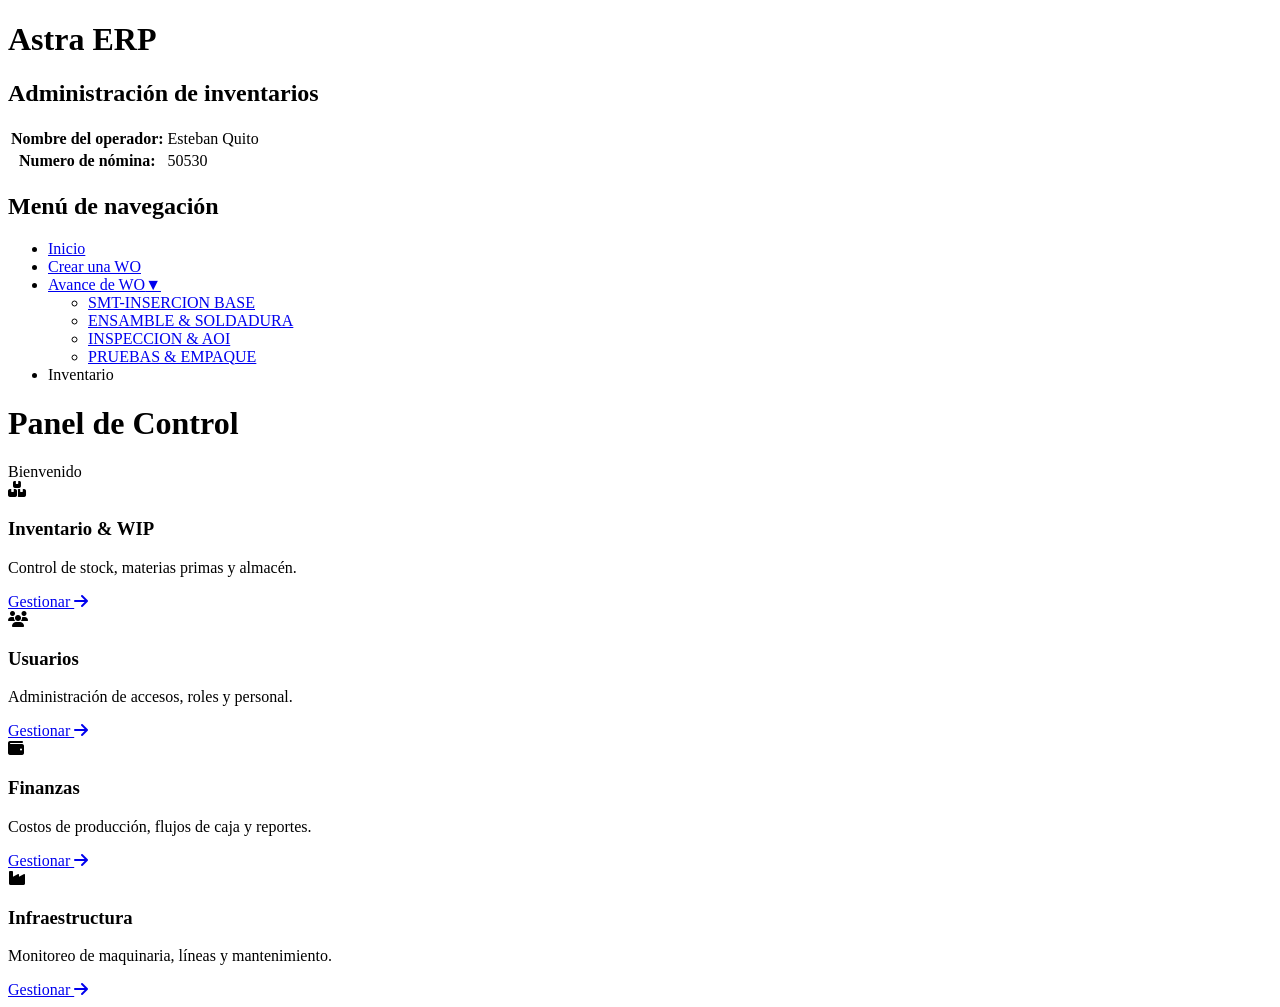
==== index.html @ f241562f "Add files via upload" ====
<!DOCTYPE html>

<html>
    <head>
        <title>Astra ERP</title>
        <meta name="viewport" content="width=device-width, initial-scale=1.0">
        <link rel="stylesheet" href="file:///media/fuse/crostini_330dd540199e529b609d5da35629266e2218453c_termina_penguin/Vim/Proyectos/ERP/static/CSS/style.css">
        <link rel="stylesheet" href="https://cdnjs.cloudflare.com/ajax/libs/font-awesome/6.4.0/css/all.min.css">
    </head> 
    <body>
        <header>
            <h1>Astra ERP</h1>
        </header>

        <main>
            <section id="operacion">
                <h2 id="title">Administración de inventarios</h2>
                <div id="operador">
                <table>
                    <tr><th>Nombre del operador: </th>
                    <td id="nombre-operador">Esteban Quito</td></tr>
                    <tr><th>Numero de nómina: </th>
                    <td id="nomina-operador">50530</td></tr>
                </table>
                </div>
            </section>

            <aside class="sidebar">
                <h2>Menú de navegación</h2>
                <nav>
                    <ul>
                        <li><a href="file:///media/fuse/crostini_330dd540199e529b609d5da35629266e2218453c_termina_penguin/Vim/Proyectos/ERP/index.html">Inicio</a></li>
                        <li><a href="file:///media/fuse/crostini_330dd540199e529b609d5da35629266e2218453c_termina_penguin/Vim/Proyectos/ERP/Avances/Operacion10/Operacion10.html">Crear una WO</a></li>
                        <li class="dropdown">
                            <a href="file:///media/fuse/crostini_330dd540199e529b609d5da35629266e2218453c_termina_penguin/Vim/Proyectos/ERP/Avances/Avance.html">Avance de WO<span>▼</span></a>
                            <ul class="dropdown-menu">
                                <li><a href="file:///media/fuse/crostini_330dd540199e529b609d5da35629266e2218453c_termina_penguin/Vim/Proyectos/ERP/Avances/Operacion20/Operacion20.html">SMT-INSERCION BASE</a></li>
                                <li><a href="file:///media/fuse/crostini_330dd540199e529b609d5da35629266e2218453c_termina_penguin/Vim/Proyectos/ERP/Avances/Operacion30/Operacion30.html">ENSAMBLE & SOLDADURA</a></li>
                                <li><a href="file:///media/fuse/crostini_330dd540199e529b609d5da35629266e2218453c_termina_penguin/Vim/Proyectos/ERP/Avances/Operacion40/Operacion40.html">INSPECCION & AOI</a></li>
                                <li><a href="file:///media/fuse/crostini_330dd540199e529b609d5da35629266e2218453c_termina_penguin/Vim/Proyectos/ERP/Avances/Operacion50/Operacion50.html">PRUEBAS & EMPAQUE</a></li>
                            </ul>
                        </li>
                        <li><a>Inventario</a></li>
                    </ul>
                </nav>
            </aside>

            <div class="main-dashboard-content">
                <header class="main-header-cards">
                    <h1>Panel de Control</h1>
                    <div class="user-profile">
                        <span>Bienvenido</span>
                    </div>
                </header>
            
                <section class="modules-grid">
                
                    <div class="module-card">
                        <div class="card-icon icon-inv">
                            <i class="fa-solid fa-boxes-stacked"></i>
                        </div>
                        <div class="card-info">
                            <h3>Inventario & WIP</h3>
                            <p>Control de stock, materias primas y almacén.</p>
                            <a href="file:///media/fuse/crostini_330dd540199e529b609d5da35629266e2218453c_termina_penguin/Vim/Proyectos/ERP/Avances/Operacion10/Operacion10.html" class="btn-enter">Gestionar <i class="fa-solid fa-arrow-right"></i></a>
                        </div>
                    </div>

                    <div class="module-card">
                        <div class="card-icon icon-users">
                            <i class="fa-solid fa-users"></i>
                        </div>
                        <div class="card-info">
                            <h3>Usuarios</h3>
                            <p>Administración de accesos, roles y personal.</p>
                            <a href="#" class="btn-enter">Gestionar <i class="fa-solid fa-arrow-right"></i></a>
                        </div>
                    </div>

                    <div class="module-card">
                        <div class="card-icon icon-fin">
                            <i class="fa-solid fa-wallet"></i>
                        </div>
                        <div class="card-info">
                            <h3>Finanzas</h3>
                            <p>Costos de producción, flujos de caja y reportes.</p>
                            <a href="#" class="btn-enter">Gestionar <i class="fa-solid fa-arrow-right"></i></a>
                        </div>
                    </div>

                    <div class="module-card">
                        <div class="card-icon icon-infra">
                            <i class="fa-solid fa-industry"></i>
                        </div>
                        <div class="card-info">
                            <h3>Infraestructura</h3>
                            <p>Monitoreo de maquinaria, líneas y mantenimiento.</p>
                            <a href="#" class="btn-enter">Gestionar <i class="fa-solid fa-arrow-right"></i></a>
                        </div>
                    </div>

                </section>
            </div> </main> <script src="index.js"></script>
    </body>
</html>
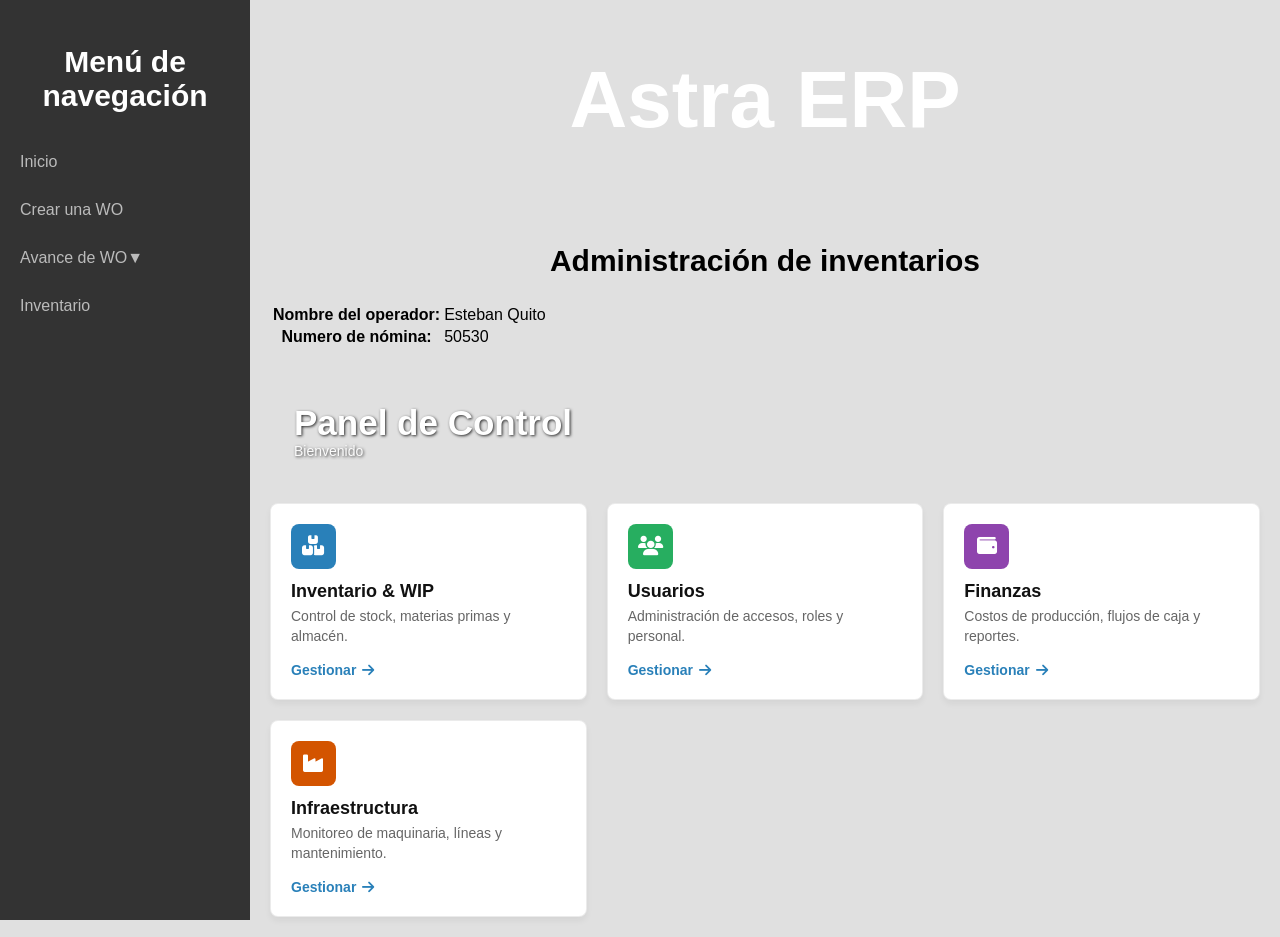
==== commit 735626f2: "Update index.html" ====
--- a/index.html
+++ b/index.html
@@ -4,7 +4,7 @@
     <head>
         <title>Astra ERP</title>
         <meta name="viewport" content="width=device-width, initial-scale=1.0">
-        <link rel="stylesheet" href="file:///media/fuse/crostini_330dd540199e529b609d5da35629266e2218453c_termina_penguin/Vim/Proyectos/ERP/static/CSS/style.css">
+        <link rel="stylesheet" href="static/CSS/style.css">
         <link rel="stylesheet" href="https://cdnjs.cloudflare.com/ajax/libs/font-awesome/6.4.0/css/all.min.css">
     </head> 
     <body>
@@ -29,15 +29,15 @@
                 <h2>Menú de navegación</h2>
                 <nav>
                     <ul>
-                        <li><a href="file:///media/fuse/crostini_330dd540199e529b609d5da35629266e2218453c_termina_penguin/Vim/Proyectos/ERP/index.html">Inicio</a></li>
-                        <li><a href="file:///media/fuse/crostini_330dd540199e529b609d5da35629266e2218453c_termina_penguin/Vim/Proyectos/ERP/Avances/Operacion10/Operacion10.html">Crear una WO</a></li>
+                        <li><a href="index.html">Inicio</a></li>
+                        <li><a href="Avances/Operacion10/Operacion10.html">Crear una WO</a></li>
                         <li class="dropdown">
-                            <a href="file:///media/fuse/crostini_330dd540199e529b609d5da35629266e2218453c_termina_penguin/Vim/Proyectos/ERP/Avances/Avance.html">Avance de WO<span>▼</span></a>
+                            <a href="Avances/Avance.html">Avance de WO<span>▼</span></a>
                             <ul class="dropdown-menu">
-                                <li><a href="file:///media/fuse/crostini_330dd540199e529b609d5da35629266e2218453c_termina_penguin/Vim/Proyectos/ERP/Avances/Operacion20/Operacion20.html">SMT-INSERCION BASE</a></li>
-                                <li><a href="file:///media/fuse/crostini_330dd540199e529b609d5da35629266e2218453c_termina_penguin/Vim/Proyectos/ERP/Avances/Operacion30/Operacion30.html">ENSAMBLE & SOLDADURA</a></li>
-                                <li><a href="file:///media/fuse/crostini_330dd540199e529b609d5da35629266e2218453c_termina_penguin/Vim/Proyectos/ERP/Avances/Operacion40/Operacion40.html">INSPECCION & AOI</a></li>
-                                <li><a href="file:///media/fuse/crostini_330dd540199e529b609d5da35629266e2218453c_termina_penguin/Vim/Proyectos/ERP/Avances/Operacion50/Operacion50.html">PRUEBAS & EMPAQUE</a></li>
+                                <li><a href="Avances/Operacion20/Operacion20.html">SMT-INSERCION BASE</a></li>
+                                <li><a href="Avances/Operacion30/Operacion30.html">ENSAMBLE & SOLDADURA</a></li>
+                                <li><a href="Avances/Operacion40/Operacion40.html">INSPECCION & AOI</a></li>
+                                <li><a href="Avances/Operacion50/Operacion50.html">PRUEBAS & EMPAQUE</a></li>
                             </ul>
                         </li>
                         <li><a>Inventario</a></li>
@@ -62,7 +62,7 @@
                         <div class="card-info">
                             <h3>Inventario & WIP</h3>
                             <p>Control de stock, materias primas y almacén.</p>
-                            <a href="file:///media/fuse/crostini_330dd540199e529b609d5da35629266e2218453c_termina_penguin/Vim/Proyectos/ERP/Avances/Operacion10/Operacion10.html" class="btn-enter">Gestionar <i class="fa-solid fa-arrow-right"></i></a>
+                            <a href="Avances/Operacion10/Operacion10.html" class="btn-enter">Gestionar <i class="fa-solid fa-arrow-right"></i></a>
                         </div>
                     </div>
 
--- a/static/CSS/style.css
+++ b/static/CSS/style.css
@@ -0,0 +1,248 @@
+
+body{
+    background-color: #e0e0e0;
+    color: black;
+    font-family: "Roboto", Arial, sans-serif;
+    margin: 0;
+    padding: 0;
+}
+
+h1{
+    font-size: 80px;
+    text-align: center;
+    color: #ffffff;
+}
+
+h2{
+    font-size: 30px;
+    text-align: center;
+
+}
+
+#operacion{
+    
+}
+
+header{
+    background-image: url(file:///media/fuse/crostini_330dd540199e529b609d5da35629266e2218453c_termina_penguin/Vim/Proyectos/ERP/static/Imagenes/header.avif);
+    margin-left: 250px;
+}
+
+form{
+    padding: 15px;
+    background-color: #ffffff;
+    border: none;
+    box-shadow: 0px 4px 10px rgba(0, 0, 0, 0.2);
+    border-radius: 2rem;
+    justify-content: center;
+    align-items: center;
+    text-align: center;
+    font-size: 25px;
+    align: center;
+}
+
+.button{
+    display: flex;
+    justify-content: center;
+    align-items: center;
+    height: 10vh;
+    gap: 15px;
+}
+
+button{
+    background-color: #59bde9;
+    font-size: 25px;
+    border-radius: 2rem;
+    color: #ffffff;
+}
+
+.sidebar{
+    width: 250px;
+    height: 100vh;
+    background-color: #333;
+    color: #fff;
+    position: fixed;
+    top: 0;
+    left: 0;
+    padding-top: 20px;
+}
+
+.sidebar h2{
+    text-align: center;
+    color: #fff;
+}
+
+.sidebar ul{
+    list-style: none;
+    padding: 0;
+}
+
+.sidebar ul li a{
+    display: block;
+    padding: 15px 20px;
+    color: #bbb;
+    text-decoration: none;
+}
+
+.sidebar ul li a:hover{
+    background-color: #575757;
+    color: white;
+}
+main{
+    margin-left: 250px;
+    padding: 20px;
+    box-sizing: border-box;
+}
+
+
+/*============================================================================
+ ESTILOS PARA EL MENU DESPLEGABLE DE AVANCE DE WO
+ =============================================================================*/
+
+.dropdown {
+    position: relative;
+}
+
+.dropdown-menu {
+    display: none;
+    position: absolute;
+    left: 0;
+    top: 100%;
+    background-color: #333;
+    min-width: 180px;
+    list-style: none;
+    padding: 0;
+    margin: 0;
+    box-shadow: 0px 4px 8px rgba(0,0,0,0.3);
+    z-index: 1000;
+}
+
+.dropdown-menu li a {
+    display: block;
+    padding: 10px 15px;
+    color: #fff;
+    text-decoration: none;
+}
+
+.dropdown-menu li a:hover {
+    background-color: #444;
+}
+
+.dropdown:hover .dropdown-menu {
+    display: block;
+}
+
+.arrow {
+    font-size: 0.8em;
+    margin-left: 5px;
+    color: #bbb;
+}
+
+
+
+```css
+/* ==========================================================================
+   ESTILOS EXCLUSIVOS PARA EL PANEL MODULAR (Astra ERP)
+   ========================================================================== */
+
+/* Contenedor específico del contenido del tablero */
+.main-dashboard-content {
+    margin-top: 20px;
+}
+
+/* Encabezado del Panel de Control (Corregido para que no use el h1 gigante del sitio) */
+.main-header-cards {
+    background-image: url(file:///media/fuse/crostini_330dd540199e529b609d5da35629266e2218453c_termina_penguin/Vim/Proyectos/ERP/static/Imagenes/header.avif);
+    background-size: cover;
+    background-position: center;
+    padding: 1.5rem;
+    border-radius: 8px;
+    color: white;
+    margin: 30px 0 20px 0;
+    text-shadow: 1px 1px 3px rgba(0,0,0,0.8);
+}
+
+.main-header-cards h1 {
+    font-size: 35px !important; /* Forzamos a que mida 35px aquí, sin alterar los 80px del h1 principal */
+    text-align: left !important;
+    margin: 0 !important;
+    color: #ffffff;
+}
+
+.user-profile {
+    font-size: 14px;
+    opacity: 0.9;
+}
+
+/* La Rejilla de los Módulos */
+.modules-grid {
+    display: grid;
+    grid-template-columns: repeat(auto-fit, minmax(250px, 1fr));
+    gap: 20px;
+    margin-top: 20px;
+}
+
+/* Tarjetas Individuales */
+.module-card {
+    background-color: #ffffff !important; /* Obliga a la tarjeta a ser blanca */
+    border-radius: 8px;
+    padding: 20px;
+    display: flex;
+    flex-direction: column;
+    gap: 12px;
+    box-shadow: 0 4px 6px rgba(0, 0, 0, 0.05);
+    border: 1px solid rgba(0,0,0,0.08);
+    transition: transform 0.2s ease, box-shadow 0.2s ease;
+}
+
+.module-card:hover {
+    transform: translateY(-4px);
+    box-shadow: 0 8px 12px rgba(0, 0, 0, 0.1);
+}
+
+/* Iconos de las Tarjetas */
+.card-icon {
+    width: 45px;
+    height: 45px;
+    border-radius: 8px;
+    display: flex;
+    align-items: center;
+    justify-content: center;
+    font-size: 20px;
+    color: #fff;
+}
+
+.icon-inv { background-color: #2980b9; }
+.icon-users { background-color: #27ae60; }
+.icon-fin { background-color: #8e44ad; }
+.icon-infra { background-color: #d35400; }
+
+/* Textos dentro de las tarjetas */
+.card-info h3 {
+    margin: 0 0 5px 0 !important;
+    font-size: 18px !important;
+    color: #111 !important;
+    text-align: left !important;
+}
+
+.card-info p {
+    color: #666 !important;
+    font-size: 14px !important;
+    line-height: 1.4 !important;
+    margin: 0 0 15px 0 !important;
+    text-align: left !important;
+}
+
+.btn-enter {
+    display: inline-flex;
+    align-items: center;
+    gap: 6px;
+    color: #2980b9;
+    text-decoration: none;
+    font-weight: bold;
+    font-size: 14px;
+}
+
+.btn-enter:hover {
+    text-decoration: underline;
+}
